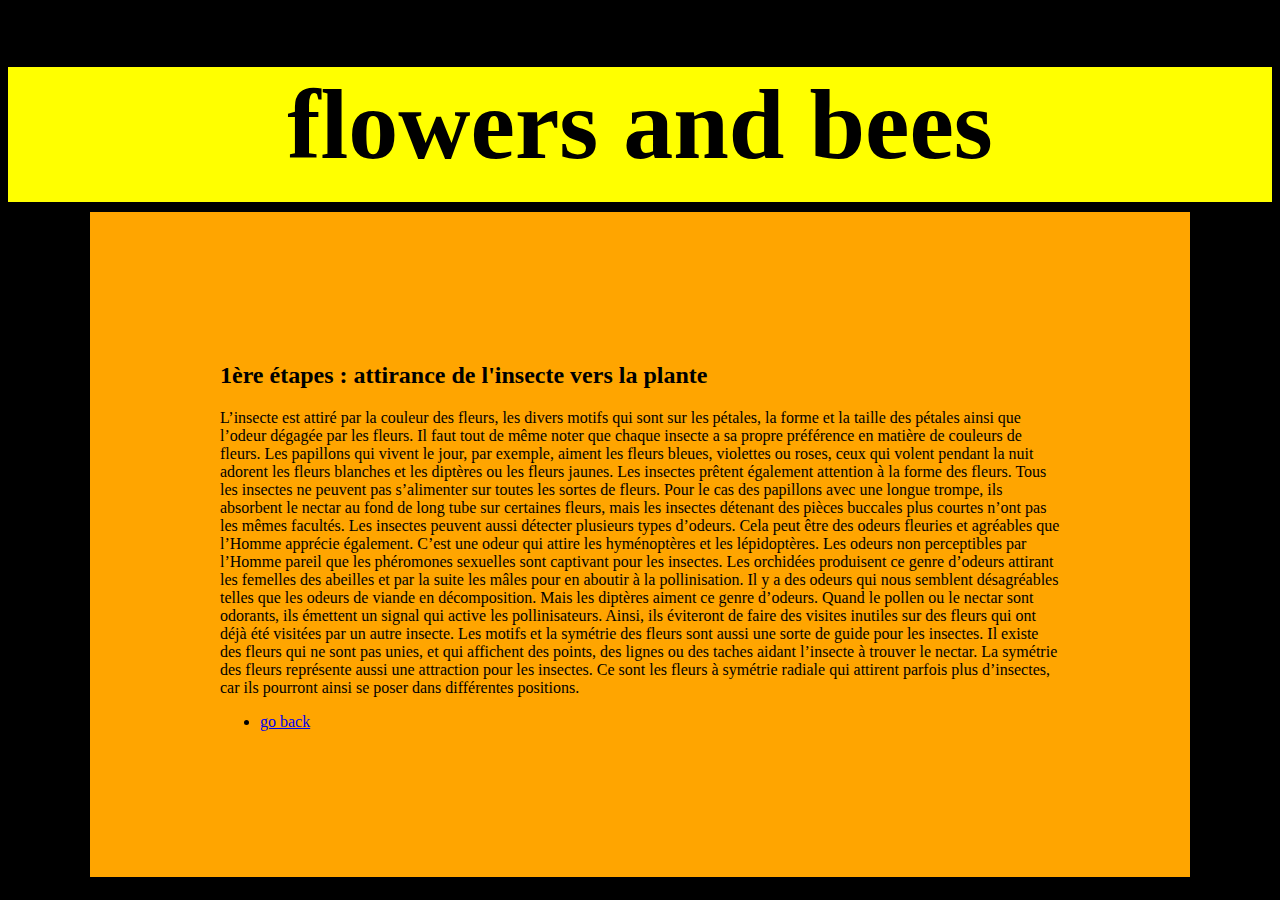
==== 1step.html @ 92bfb619 "1take" ====
<!DOCTYPE html>
<html lang="en" dir="ltr">
  <head>
    <meta charset="utf-8">
<link rel="stylesheet" href="css/main.css">
  <title>flowers-world</title>
  </head>

  <body>

<header>
<h1>flowers and bees</h1>

</header>


<div class="text-content">

<section>
  <h2>1ère étapes : attirance de l'insecte vers la plante</h2>
  <p>L’insecte est attiré par la couleur des fleurs, les divers motifs qui sont sur les pétales, la forme et la taille des pétales ainsi que l’odeur dégagée par les fleurs. Il faut tout de même noter que chaque insecte a sa propre préférence en matière de couleurs de fleurs. Les papillons qui vivent le jour, par exemple, aiment les fleurs bleues, violettes ou roses, ceux qui volent pendant la nuit adorent les fleurs blanches et les diptères ou les fleurs jaunes. Les insectes prêtent également attention à la forme des fleurs. Tous les insectes ne peuvent pas s’alimenter sur toutes les sortes de fleurs. Pour le cas des papillons avec une longue trompe, ils absorbent le nectar au fond de long tube sur certaines fleurs, mais les insectes détenant des pièces buccales plus courtes n’ont pas les mêmes facultés.

Les insectes peuvent aussi détecter plusieurs types d’odeurs. Cela peut être des odeurs fleuries et agréables que l’Homme apprécie également. C’est une odeur qui attire les hyménoptères et les lépidoptères. Les odeurs non perceptibles par l’Homme pareil que les phéromones sexuelles sont captivant pour les insectes. Les orchidées produisent ce genre d’odeurs attirant les femelles des abeilles et par la suite les mâles pour en aboutir à la pollinisation.

Il y a des odeurs qui nous semblent désagréables telles que les odeurs de viande en décomposition. Mais les diptères aiment ce genre d’odeurs. Quand le pollen ou le nectar sont odorants, ils émettent un signal qui active les pollinisateurs. Ainsi, ils éviteront de faire des visites inutiles sur des fleurs qui ont déjà été visitées par un autre insecte.

Les motifs et la symétrie des fleurs sont aussi une sorte de guide pour les insectes. Il existe des fleurs qui ne sont pas unies, et qui affichent des points, des lignes ou des taches aidant l’insecte à trouver le nectar. La symétrie des fleurs représente aussi une attraction pour les insectes. Ce sont les fleurs à symétrie radiale qui attirent parfois plus d’insectes, car ils pourront ainsi se poser dans différentes positions.</p>

<ul>
  <li><a href="index.html">go back</a></li>
</ul>
</section>



</div>

<footer></footer>

</body>
</html>
---- css/main.css ----
body { background:black;
}

.fullbleed{
  border: 6px orange solid;
width: 100vw;
margin: 0;
margin-left: 50%;
transform: translateX(-50%);}

.fullbleed img{
  width: 100%;
}

div{
background: orange;
max-width:840px;
margin:0 auto;
padding : 130px;}

header{
  background: yellow;
  min-height: 15vh;
  text-align: center;
  margin-top: 10px;
  margin-bottom: 10px;
}

.navigation{
  display: flex;
}

h1{
font-size: 100px;
color: black;
}




.photo {height:800px;
  width: 1100px;
  display: block;
  margin-left: auto;
  margin-right:auto;
}


.text-content h1 {
  color: white;
text-align: center;
}

#main-menu ul{
  display: flex;
  justify-content: center;
  list-style-type: none;
}

#main-menu li{
  flex-basis: 8em;
  border-left: 1px solid #000;
}
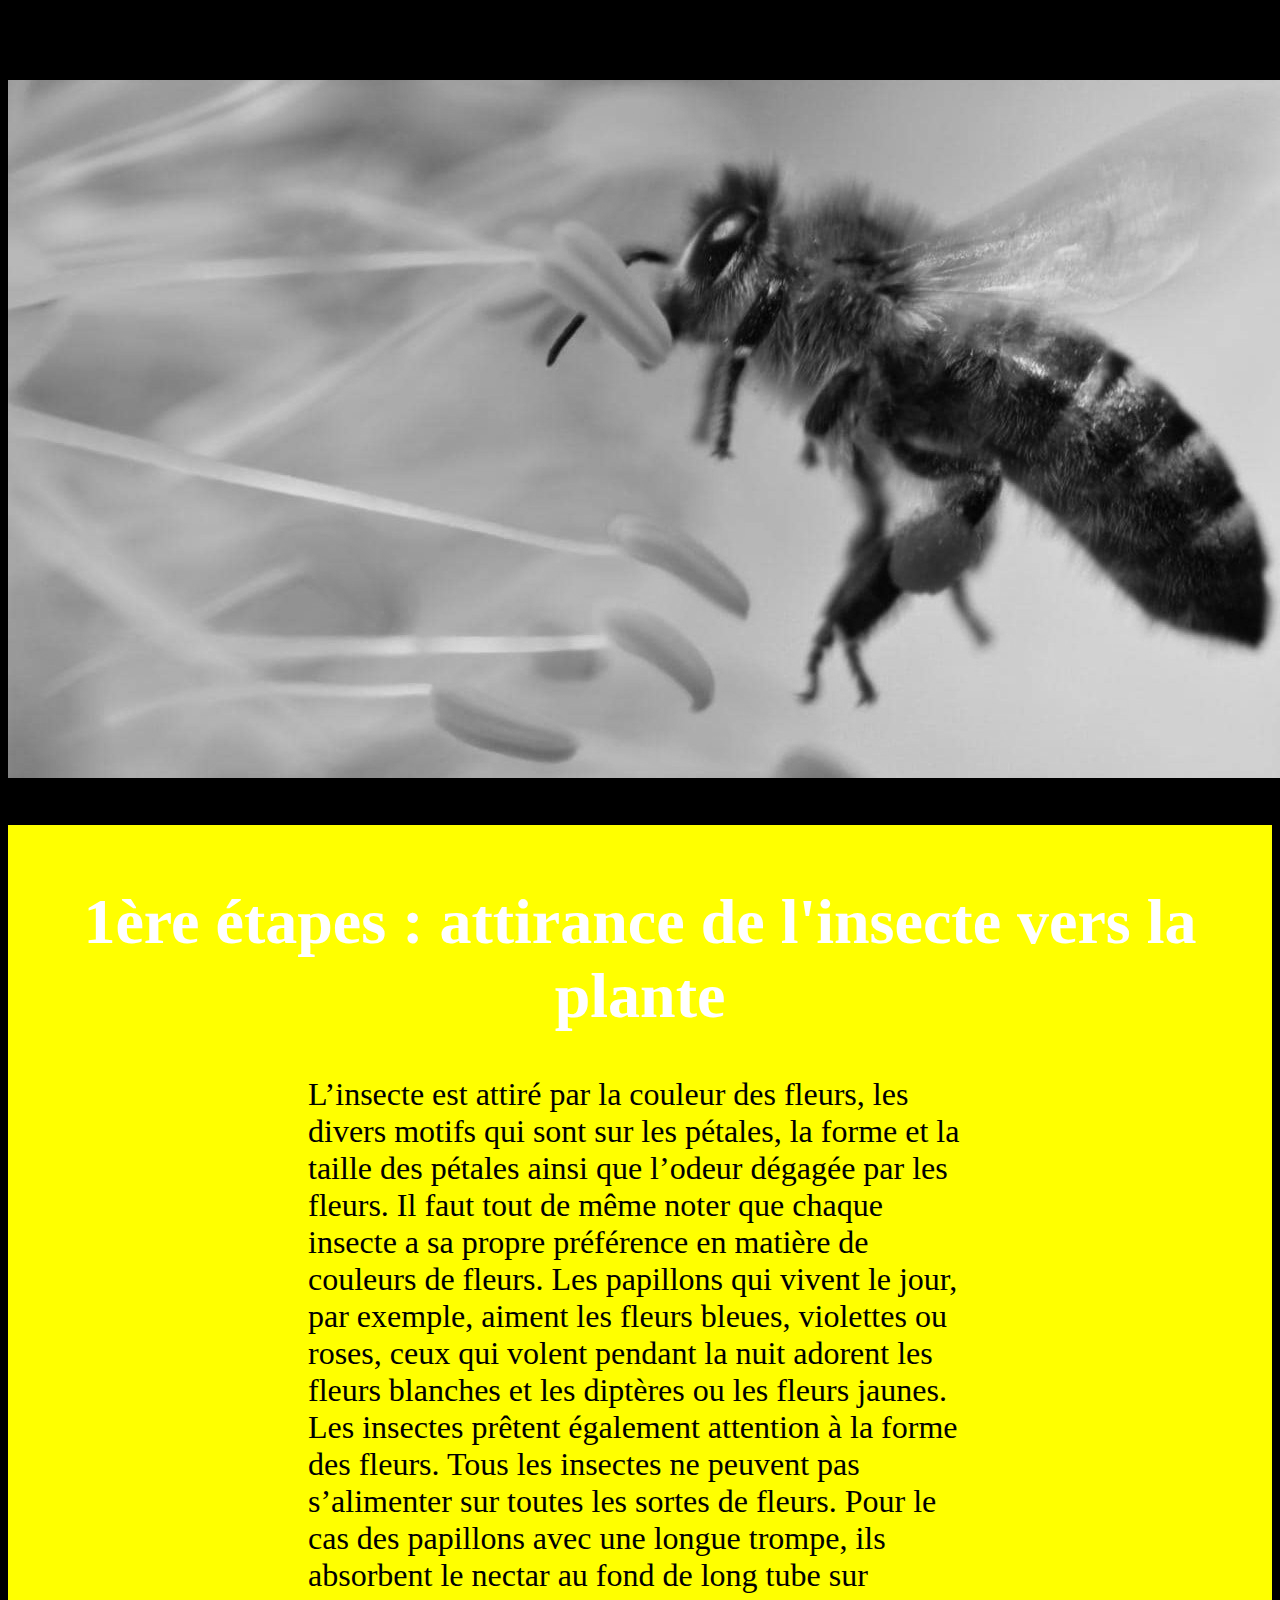
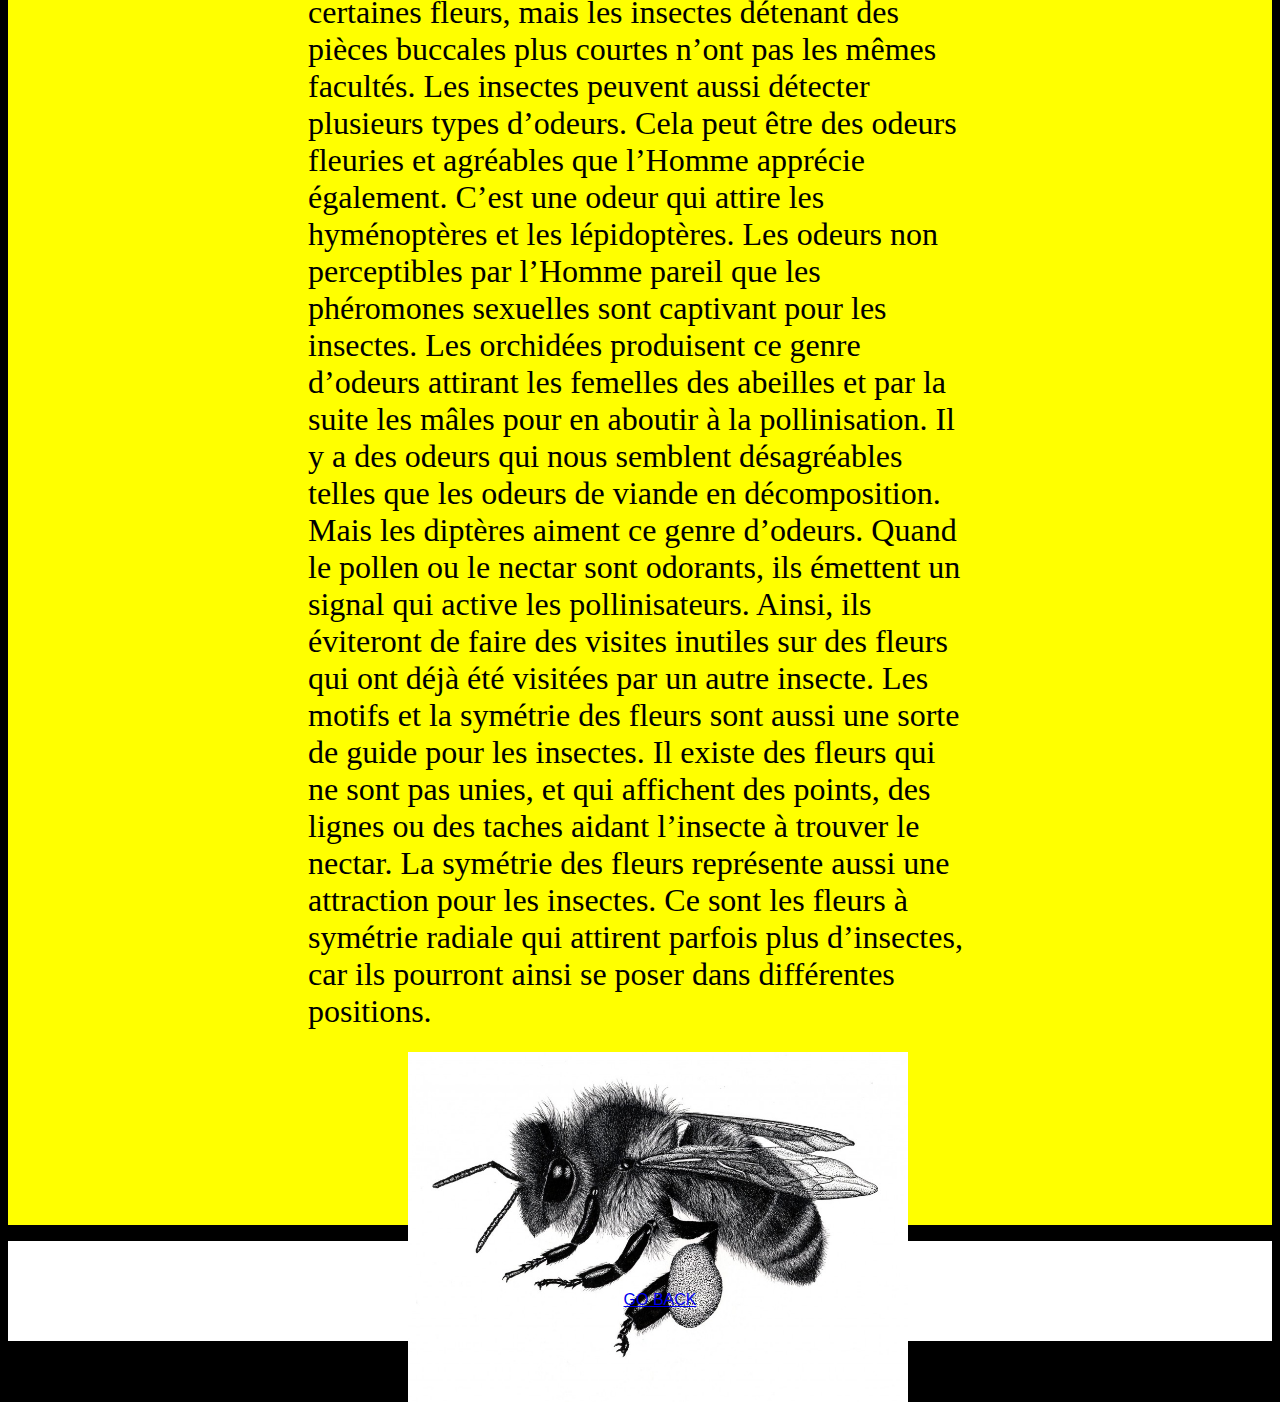
==== commit 4e948a1e: "last_push" ====
--- a/1step.html
+++ b/1step.html
@@ -12,12 +12,16 @@
 <h1>flowers and bees</h1>
 
 </header>
+<div class="grayscale">
+<div>
+  <img  src="images/pollinisation_2.jpg" alt="">
+</div>
+</div>
+
+<div class="text-content1">
 
 
-<div class="text-content">
-
-<section>
-  <h2>1ère étapes : attirance de l'insecte vers la plante</h2>
+  <h1>1ère étapes : attirance de l'insecte vers la plante</h1>
   <p>L’insecte est attiré par la couleur des fleurs, les divers motifs qui sont sur les pétales, la forme et la taille des pétales ainsi que l’odeur dégagée par les fleurs. Il faut tout de même noter que chaque insecte a sa propre préférence en matière de couleurs de fleurs. Les papillons qui vivent le jour, par exemple, aiment les fleurs bleues, violettes ou roses, ceux qui volent pendant la nuit adorent les fleurs blanches et les diptères ou les fleurs jaunes. Les insectes prêtent également attention à la forme des fleurs. Tous les insectes ne peuvent pas s’alimenter sur toutes les sortes de fleurs. Pour le cas des papillons avec une longue trompe, ils absorbent le nectar au fond de long tube sur certaines fleurs, mais les insectes détenant des pièces buccales plus courtes n’ont pas les mêmes facultés.
 
 Les insectes peuvent aussi détecter plusieurs types d’odeurs. Cela peut être des odeurs fleuries et agréables que l’Homme apprécie également. C’est une odeur qui attire les hyménoptères et les lépidoptères. Les odeurs non perceptibles par l’Homme pareil que les phéromones sexuelles sont captivant pour les insectes. Les orchidées produisent ce genre d’odeurs attirant les femelles des abeilles et par la suite les mâles pour en aboutir à la pollinisation.
@@ -25,17 +29,19 @@
 Il y a des odeurs qui nous semblent désagréables telles que les odeurs de viande en décomposition. Mais les diptères aiment ce genre d’odeurs. Quand le pollen ou le nectar sont odorants, ils émettent un signal qui active les pollinisateurs. Ainsi, ils éviteront de faire des visites inutiles sur des fleurs qui ont déjà été visitées par un autre insecte.
 
 Les motifs et la symétrie des fleurs sont aussi une sorte de guide pour les insectes. Il existe des fleurs qui ne sont pas unies, et qui affichent des points, des lignes ou des taches aidant l’insecte à trouver le nectar. La symétrie des fleurs représente aussi une attraction pour les insectes. Ce sont les fleurs à symétrie radiale qui attirent parfois plus d’insectes, car ils pourront ainsi se poser dans différentes positions.</p>
-
-<ul>
-  <li><a href="index.html">go back</a></li>
-</ul>
-</section>
-
-
+<div class="rounded">
+  <div>
+  <img src="images/dessin.jpg" alt="">
+  </div>
+</div>
 
 </div>
 
-<footer></footer>
+<footer>
+  <ul>
+    <a href="index.html">GO BACK</a>
+  </ul>
+</footer>
 
 </body>
 </html>
--- a/css/main.css
+++ b/css/main.css
@@ -1,65 +1,215 @@
-
+@import url('https://fonts.googleapis.com/css2?family=Open+Sans&display=swap');
 
 body { background:black;
 }
 
-.fullbleed{
-  border: 6px orange solid;
-width: 100vw;
-margin: 0;
-margin-left: 50%;
-transform: translateX(-50%);}
-
-.fullbleed img{
-  width: 100%;
-}
-
-div{
+.head{
+  background: yellow;
+height: 200px;
+text-align: center;
+background-position: center;
+}
+.head h1 {
+  font-size: 4em;
+}
+
+
+.button{
+  background: black;
+  color: white;
+  font-family:'Open Sans';sans-serif;
+  font-size: 1,5em;
+  padding: 1em;
+  text-decoration: none;
+  border-radius: 1em;
+  transition: all 0,5s ease-out;
+}
+
+.button:hover{
+  background: orange;
+  border-radius: 35%;
+  top: 32px;
+  left: 32px;
+}
+
+.image img{
+height:auto;
+width:100%;
+}
+
+.text-content{
 background: orange;
-max-width:840px;
-margin:0 auto;
-padding : 130px;}
-
-header{
-  background: yellow;
-  min-height: 15vh;
+height:1100px;}
+
+.text-content h1 {
+  color: white;
+text-align: center;
+font-size: 4em;
+position: relative;
+top: 60px;
+}
+
+.text-content p{
+  margin-left: 300px;
+  margin-right: 300px;
+  position: relative;
+  top: 60px;
+  font-size: 2em;
+}
+
+.text-content img{
+  max-width: 100%;
+  height: auto;
+  position: relative;
+  left: 250px;
+
+}
+.photo2{margin-left:100px;
+  margin-right:100px;
+  height: 500px;
+  width: 600px;
+  position: relative;
+  top: 60px;
+}
+
+.vidz video{
+width:100%;
+
+}
+
+
+/* Noir et blanc */
+.grayscale div img {
+	-webkit-filter: grayscale(100%);
+	filter: grayscale(100%);
+	-webkit-transition: .3s ease-in-out;
+	transition: .3s ease-in-out;
+}
+.grayscale div:hover img {
+	-webkit-filter: grayscale(0);
+	filter: grayscale(0);
+}
+
+.text-content1{
+background:yellow;
+height:2000px;}
+
+.text-content1 h1 {
+  color: white;
+text-align: center;
+font-size: 4em;
+position: relative;
+top: 60px;
+}
+
+.text-content1 p{
+  margin-left: 300px;
+  margin-right: 300px;
+  position: relative;
+  top: 60px;
+  font-size: 2em;
+}
+
+.text-content1 img{
+  width: 500px;
+  height:350px;
+  position: relative;
+  top:50px;left: 400px;
+
+}
+/* Image ronde */
+.rounded div img {
+  width: 500px; /* largeur de l'image */
+  height: 350px; /* hauteur de l'image */
+  -webkit-transition: .3s ease-in-out !important;
+  transition: .3s ease-in-out !important;
+}
+.rounded div:hover img:hover {
+  width: 300px; /* on affiche l'image au carré */
+  height: 300px;
+  border-radius: 50%;
+}
+
+
+footer{
+  background-color: white;
+  height: 100px;
   text-align: center;
-  margin-top: 10px;
-  margin-bottom: 10px;
-}
-
-.navigation{
-  display: flex;
-}
-
-h1{
-font-size: 100px;
-color: black;
-}
-
-
-
-
-.photo {height:800px;
-  width: 1100px;
-  display: block;
-  margin-left: auto;
-  margin-right:auto;
-}
-
-
-.text-content h1 {
-  color: white;
-text-align: center;
-}
-
-#main-menu ul{
-  display: flex;
-  justify-content: center;
-  list-style-type: none;
-}
-
-#main-menu li{
-  flex-basis: 8em;
-  border-left: 1px solid #000;
-}
+  font-family: sans-serif;
+ text-decoration: none;}
+ ul{
+  position: relative;
+  top:50px;
+}
+
+.step2 img {
+width:100%;
+height: auto;
+}
+.texte{ position: absolute;
+  top:150px;
+height: 600px;
+margin-left: 100px;
+margin-right: 100px;
+  background-color: white;
+  opacity: 0.3;
+  transition: opacity .3s;}
+
+
+
+.texte:hover {
+    opacity: 1;
+}
+
+
+.texte h1 {
+  color: yellow;
+text-align: center;
+font-size: 4em;
+position: relative;
+top: 60px;
+}
+
+.texte p{
+  margin-left: 300px;
+  margin-right: 300px;
+  position: relative;
+  top: 60px;
+  font-size: 2em;
+}
+
+
+
+.text-content3{
+background: green;
+height:700px;
+transition: opacity 0.25s ease-out;}
+
+.text-content3:hover {
+opacity: 0;
+}
+
+
+.text-content3 h1 {
+  color: white;
+text-align: center;
+font-size: 4em;
+position: relative;
+top: 60px;
+}
+
+.text-content3 p{
+  margin-left: 300px;
+  margin-right: 300px;
+  position: relative;
+  top: 60px;
+  font-size: 2em;
+}
+
+.text-content3 img{
+  width: 500px;
+  height:350px;
+  position: relative;
+  top:50px;left: 400px;
+
+}
